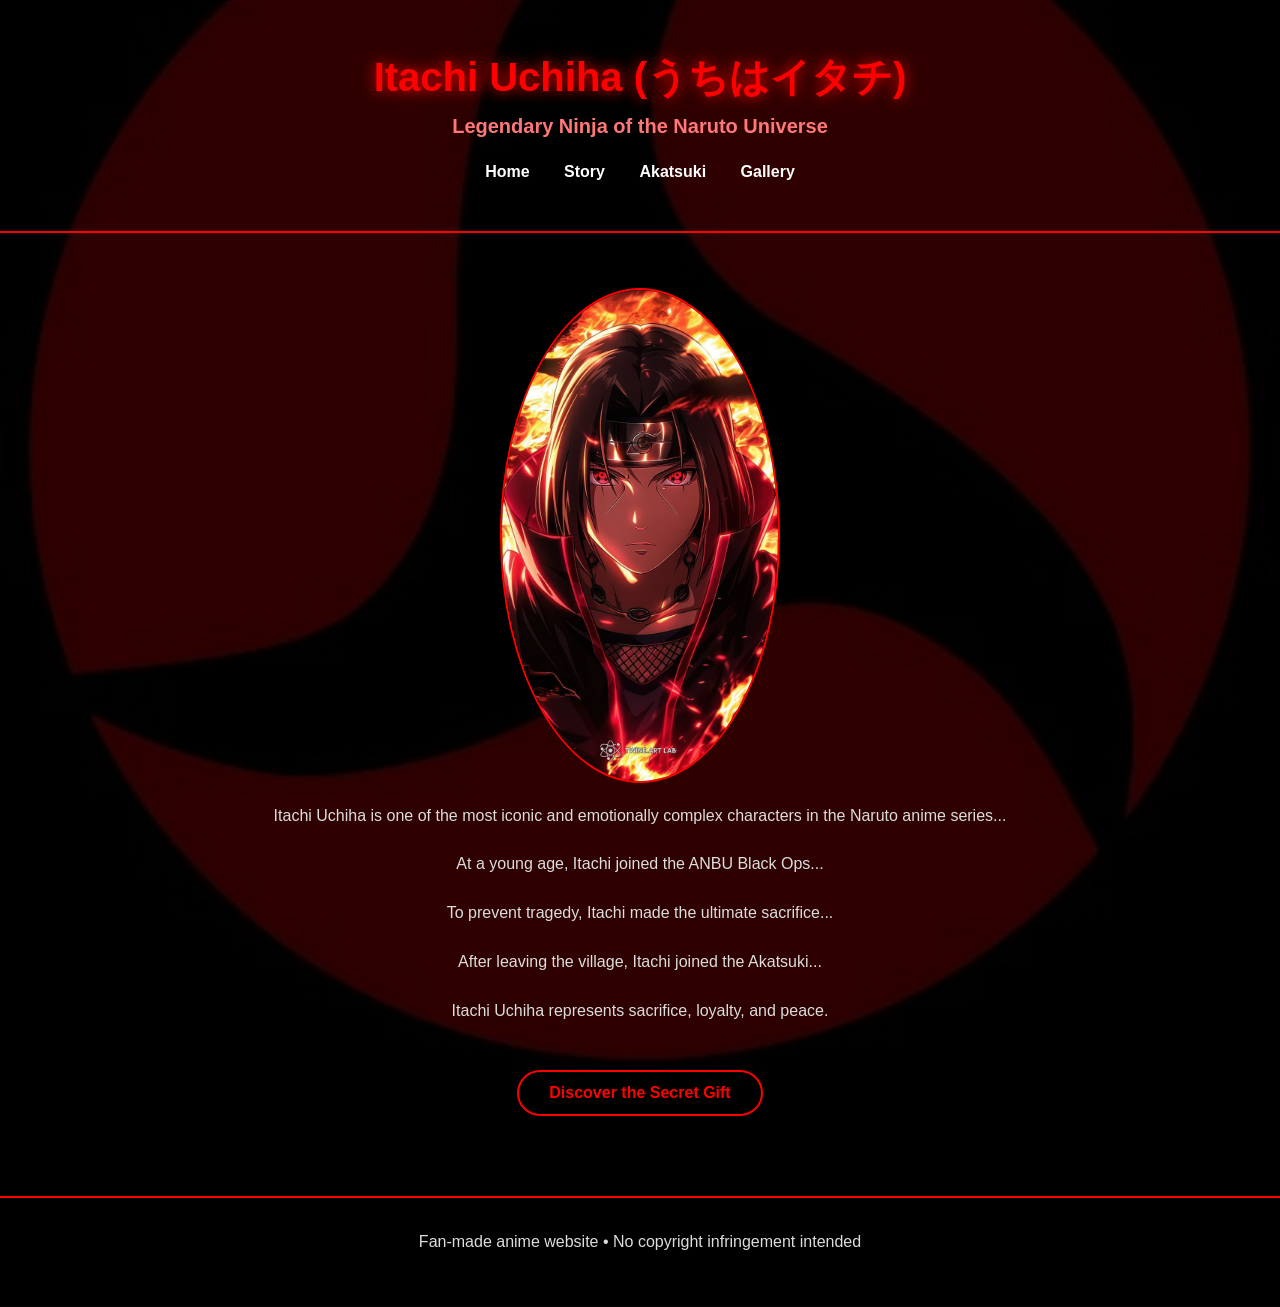
==== index.html @ 62f7c941 "anime-portfolio-website This project is a fan-made anime website inspired by Naruto, designed to dem" ====
<!DOCTYPE html>
<html lang="en">
     <head>
     <meta charset="UTF-8">

     <title>Itachi Uchiha | Naruto Anime Fan Website</title>
     <meta name="description" content="Fan-made anime website dedicated to Itachi Uchiha from Naruto. Discover his story, sacrifice, Akatsuki role, and Uchiha clan legacy.">
     <meta name="keywords" content="Itachi Uchiha, Naruto Anime, Uchiha Clan, Akatsuki, Anime Fan Site">
     <meta name="author" content="Anime Fan">
     <meta name="viewport" content="width=device-width, initial-scale=1.0">
     <link rel="stylesheet" href="style1.css">

     <!-- Schema SEO -->
     <script type="application/ld+json">
     {
          "@context": "https://schema.org",
          "@type": "WebSite",
          "name": "Itachi Uchiha Anime Fan Website",
          "description": "Fan-made Naruto anime website dedicated to Itachi Uchiha.",
          "inLanguage": "en",
          "genre": "Anime"
     }
     </script>
     </head>
     <body>
     <div class="overlay">

     <!-- LOADER -->
     <div id="loader">
          <div class="spinner"></div>
          <p>Entering the Genjutsu...</p>
     </div>

     <header>
          <h1>Itachi Uchiha (うちはイタチ)</h1>
          <h2>Legendary Ninja of the Naruto Universe</h2>

          <nav>
               <a href="index.html">Home</a>
               <a href="story.html">Story</a>
               <a href="akatsuki.html">Akatsuki</a>
               <a href="gallery.html">Gallery</a>
          </nav>

          <!-- OpenGraph -->
          <meta property="og:title" content="Itachi Uchiha | Naruto Anime Fan Website">
          <meta property="og:description" content="Discover the tragic story of Itachi Uchiha. Anime fan-made website inspired by Naruto.">
          <meta property="og:image" content="https://your-site-url.com/itachi.jpg">
          <meta property="og:url" content="https://your-site-url.com">
          <meta property="og:type" content="website">

          <!-- Twitter Card -->
          <meta name="twitter:card" content="summary_large_image">
          <meta name="twitter:title" content="Itachi Uchiha | Naruto Anime">
          <meta name="twitter:description" content="Fan-made anime website dedicated to Itachi Uchiha.">
          <meta name="twitter:image" content="https://your-site-url.com/itachi.jpg">
     </header>

     <main>
          <img src="itachi.jpg" class="sharingan" alt="Itachi Uchiha Sharingan Naruto Anime">
          <audio id="hoverSound" src="sharingan.mp3" preload="auto"></audio>

          <section>
               <p>Itachi Uchiha is one of the most iconic and emotionally complex characters in the Naruto anime series...</p>
               <p>At a young age, Itachi joined the ANBU Black Ops...</p>
               <p>To prevent tragedy, Itachi made the ultimate sacrifice...</p>
               <p>After leaving the village, Itachi joined the Akatsuki...</p>
               <p>Itachi Uchiha represents sacrifice, loyalty, and peace.</p>
          </section>

          <a href="test2.html" class="btn-anime">Discover the Secret Gift</a>
     </main>

     <footer>
          <p>Fan-made anime website • No copyright infringement intended</p>
     </footer>

     </div>

     <script src="scripts.js"></script>
     </body>
</html>
---- style1.css ----
/* =========================
   RESET
========================= */
* {
    margin: 0;
    padding: 0;
    box-sizing: border-box;
}

/* =========================
   BODY & BACKGROUND
========================= */
body {
    font-family: 'Segoe UI', Tahoma, sans-serif;
    background: url("itachi-eye.jpg") no-repeat center center fixed;
    background-size: cover;
    color: #ffffff;
}

/* OVERLAY */
.overlay {
    background: rgba(0, 0, 0, 0.82);
    min-height: 100vh;
}

/* =========================
   LOADER
========================= */
#loader {
    position: fixed;
    inset: 0;
    background: black;
    display: flex;
    flex-direction: column;
    justify-content: center;
    align-items: center;
    color: red;
    z-index: 9999;
}

.spinner {
    width: 80px;
    height: 80px;
    border: 4px solid red;
    border-top: 4px solid transparent;
    border-radius: 50%;
    animation: spin 1s linear infinite;
    margin-bottom: 15px;
}

@keyframes spin {
    to { transform: rotate(360deg); }
}

body.loaded #loader {
    display: none;
}

/* =========================
   HEADER
========================= */
header {
    text-align: center;
    padding: 50px 20px;
    border-bottom: 2px solid red;
}

header h1 {
    font-size: 40px;
    color: red;
    text-shadow: 0 0 15px red;
}

header h2 {
    margin-top: 10px;
    font-size: 20px;
    color: #ff7777;
}

/* =========================
   NAVIGATION
========================= */
nav {
    margin-top: 25px;
}

nav a {
    color: #ffffff;
    margin: 0 15px;
    text-decoration: none;
    font-weight: bold;
    transition: 0.3s;
}

nav a:hover {
    color: red;
    text-shadow: 0 0 10px red;
}

/* =========================
   MAIN CONTENT
========================= */
main {
    max-width: 900px;
    margin: auto;
    padding: 40px 20px;
    text-align: center;
}

/* TEXT */
p {
    font-size: 16px;
    line-height: 1.8;
    margin-bottom: 20px;
    color: #dddddd;
}

/* =========================
   IMAGES
========================= */
main img {
    width: 280px;
    margin: 15px;
    border-radius: 15px;
    border: 2px solid red;
}

/* =========================
   SHARINGAN ANIMATION
========================= */
@keyframes sharinganGlow {
    0% { box-shadow: 0 0 5px red; }
    50% { box-shadow: 0 0 30px red, 0 0 60px crimson; }
    100% { box-shadow: 0 0 5px red; }
}

.sharingan {
    animation: sharinganGlow 2.5s infinite;
    border-radius: 50%;
}

/* =========================
   BUTTON
========================= */
.btn-anime {
    display: inline-block;
    margin-top: 25px;
    padding: 12px 30px;
    border: 2px solid red;
    color: red;
    text-decoration: none;
    font-weight: bold;
    border-radius: 30px;
    transition: 0.4s;
}

.btn-anime:hover {
    background: red;
    color: black;
    box-shadow: 0 0 20px red;
}

/* =========================
   ANIME CARD (Akatsuki)
========================= */
.anime-card {
    max-width: 500px;
    margin: 40px auto;
    background: rgba(0,0,0,0.7);
    border: 1px solid red;
    padding: 20px;
    border-radius: 15px;
    transition: 0.4s;
    text-align: center;
}

.anime-card h3 {
    color: red;
    margin-bottom: 10px;
}

.anime-card:hover {
    transform: scale(1.05);
    box-shadow: 0 0 25px red;
}

/* =========================
   FOOTER
========================= */
footer {
    margin-top: 40px;
    text-align: center;
    padding: 30px 15px;
    border-top: 2px solid red;
    font-size: 14px;
    color: #aaaaaa;
    background: rgba(0, 0, 0, 0.9);
}

/* =========================
   RESPONSIVE (MOBILE)
========================= */
@media (max-width: 768px) {
    header h1 {
        font-size: 28px;
    }

    header h2 {
        font-size: 16px;
    }

    nav a {
        display: inline-block;
        margin: 10px;
    }

    main img {
        width: 220px;
    }
}
/* =========================
   GALLERY GRID
========================= */
.gallery-grid {
    display: grid;
    grid-template-columns: repeat(auto-fit, minmax(220px, 1fr));
    gap: 25px;
    margin-top: 40px;
}

.gallery-item {
    position: relative;
    overflow: hidden;
    border-radius: 15px;
    border: 2px solid red;
    transition: 0.4s;
}

.gallery-item img {
    width: 100%;
    height: 100%;
    object-fit: cover;
    transition: 0.4s;
}

.gallery-item:hover img {
    transform: scale(1.1);
}

.gallery-item:hover {
    box-shadow: 0 0 25px red;
}
/* =========================
   TEXT ANIMATION
========================= */
.reveal {
    opacity: 0;
    transform: translateY(30px);
    animation: revealText 1s ease forwards;
}

@keyframes revealText {
    to {
        opacity: 1;
        transform: translateY(0);
    }
}
/* =========================
   LIGHTBOX
========================= */
#lightbox {
    position: fixed;
    inset: 0;
    background: rgba(0,0,0,0.9);
    display: none;
    justify-content: center;
    align-items: center;
    z-index: 9999;
}

#lightbox img {
    max-width: 90%;
    max-height: 90%;
    border: 3px solid red;
    box-shadow: 0 0 40px red;
    border-radius: 15px;
}
/* =========================
   SCROLL ANIMATION
========================= */
.scroll-reveal {
    opacity: 0;
    transform: translateY(40px);
    transition: 1s ease;
}

.scroll-reveal.active {
    opacity: 1;
    transform: translateY(0);
}
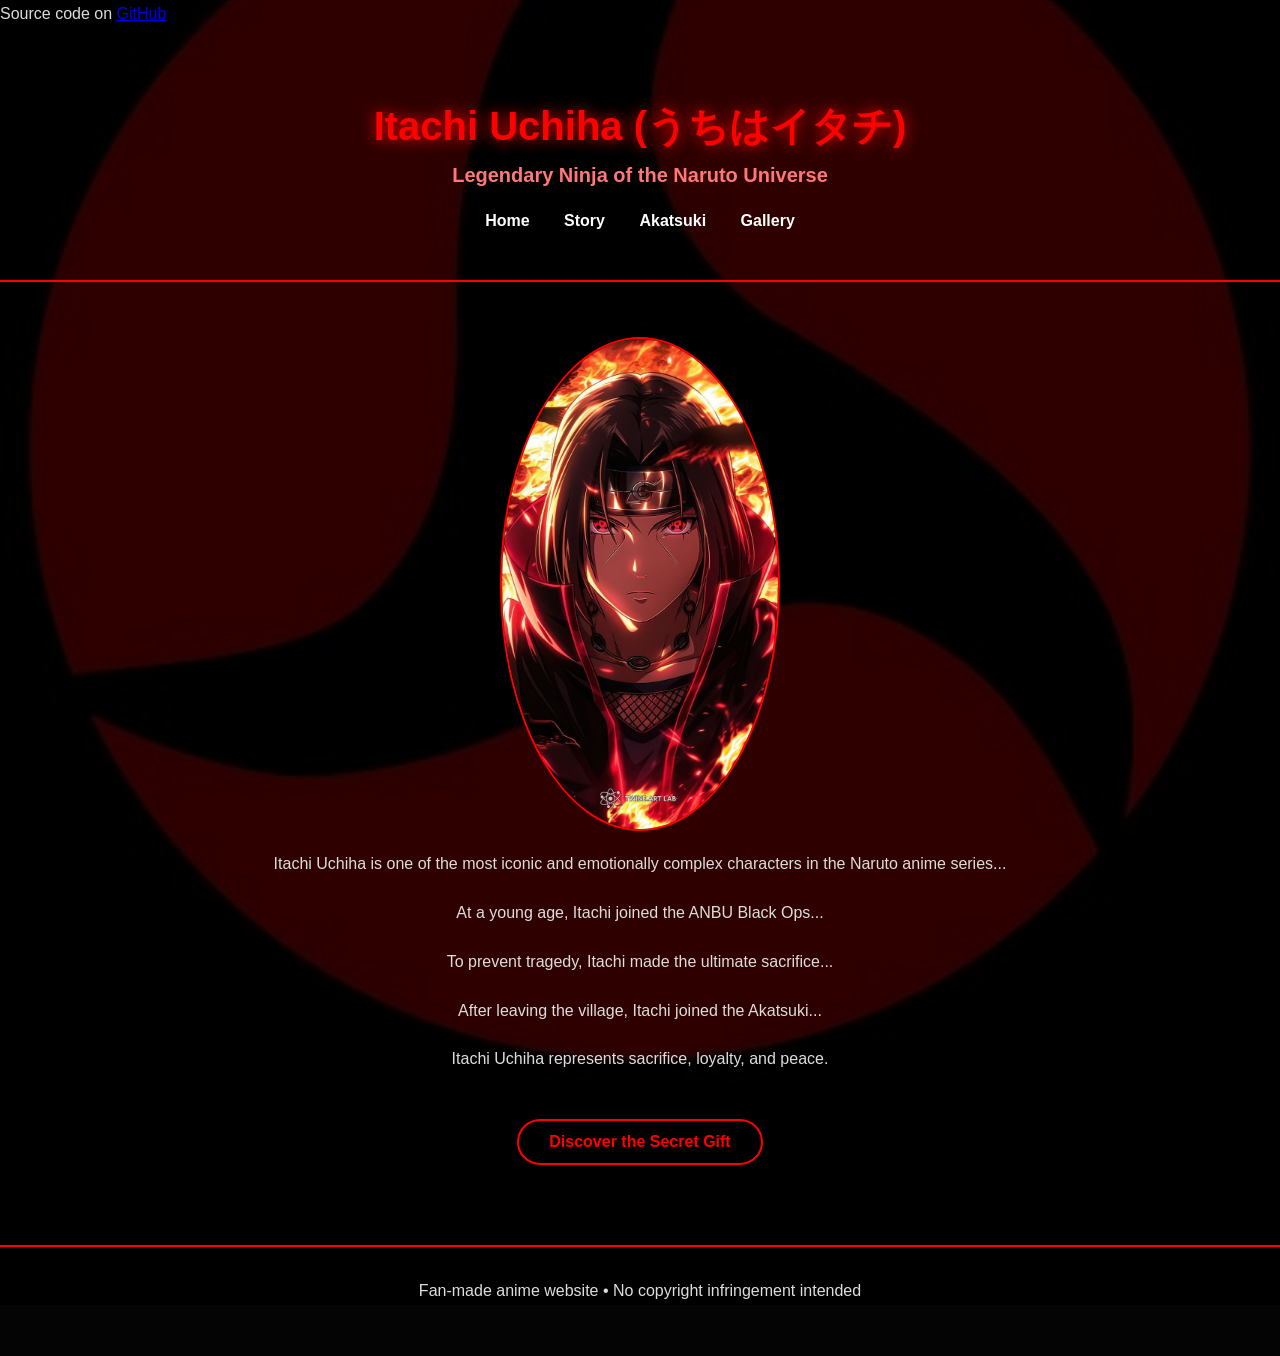
==== commit 51bf6d87: "Update index.html" ====
--- a/index.html
+++ b/index.html
@@ -24,6 +24,13 @@
      </head>
      <body>
      <div class="overlay">
+
+          <p>
+          Source code on
+          <a href="https://itachi-uchiiwa.github.io/anime-portfolio-website/index.html" target="_blank">
+          GitHub
+          </a>
+          </p>
 
      <!-- LOADER -->
      <div id="loader">
@@ -80,3 +87,4 @@
      <script src="scripts.js"></script>
      </body>
 </html>
+
